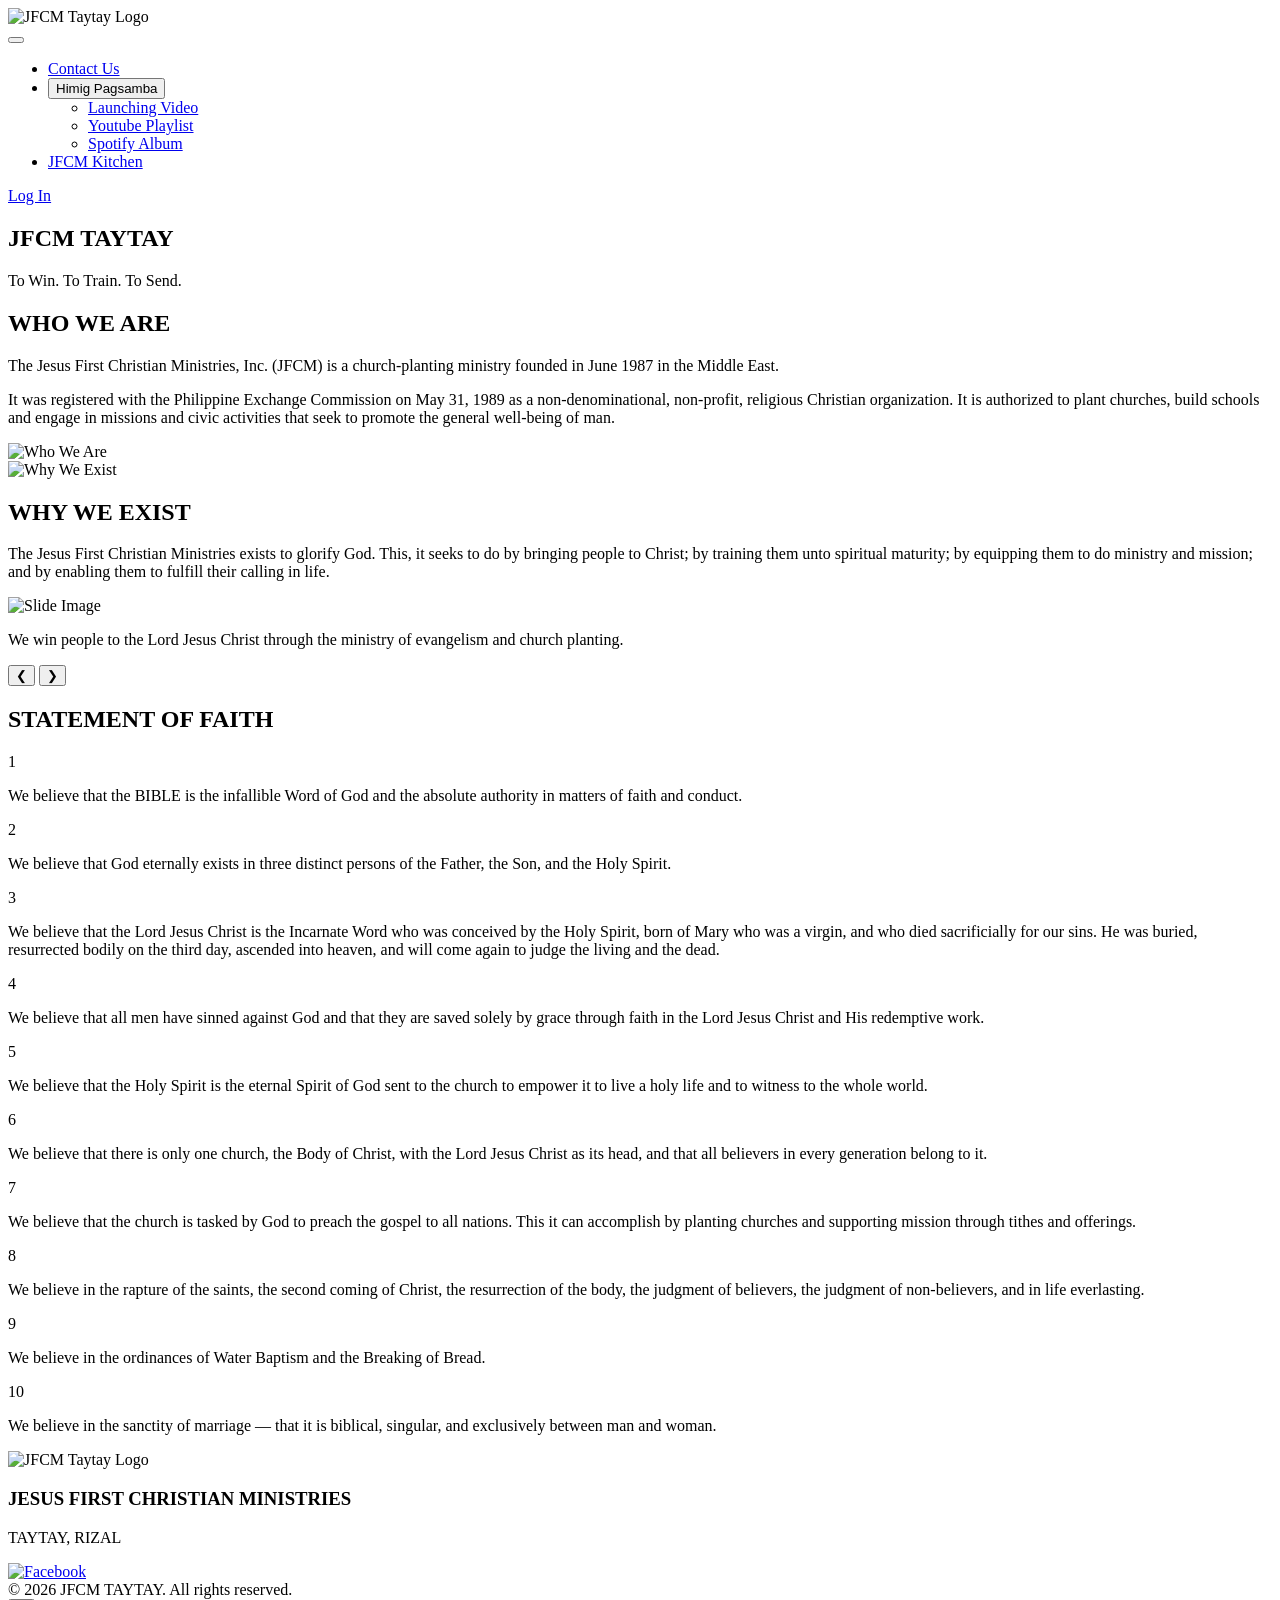
==== index.html @ a09da7ef "remove frontdesk" ====
<!doctype html>
<html lang="en">
  <head>
    <meta charset="UTF-8" />
    <meta name="viewport" content="width=device-width, initial-scale=1.0" />
    <title>JFCM Taytay</title>

    <link rel="preconnect" href="https://fonts.googleapis.com" />
    <link rel="preconnect" href="https://fonts.gstatic.com" crossorigin />
    <link
      href="https://fonts.googleapis.com/css2?family=Arimo:wght@400;500;600;700&family=Poppins:wght@400;600;700&display=swap"
      rel="stylesheet"
    />
    <link rel="icon" type="image/png" href="./images/logo_green.png" />
    <link rel="shortcut icon" href="./images/logo_green.png" />
    <link rel="stylesheet" href="style.css" />
  </head>
  <body>
    <header>
      <!--Navigation Bar-->
      <nav class="navbar">
        <div class="logo">
          <img src="images/logo_white.png" alt="JFCM Taytay Logo" />
        </div>

        <button class="nav-hamburger" id="nav-hamburger" aria-label="Toggle menu">
          <span></span>
          <span></span>
          <span></span>
        </button>

        <div class="nav-menu" id="nav-menu">
          <ul class="nav-links">
            <!-- <li>
              <a href="https://form.jotform.com/jfcmbinan/frontdesk" 
                >Front Desk</a
              >
            </li> -->
            <li><a href="https://www.facebook.com/jfcm.taytay">Contact Us</a></li>
            <!--<li><a href="#">Calendar</a></li>-->
            <li class="has-dropdown">
              <button class="dropdown-toggle">
                Himig Pagsamba<span class="arrow"></span>
              </button>

              <ul class="dropdown-menu">
                <li>
                  <a href="https://www.youtube.com/live/0JSu7UbqhwQ"
                    >Launching Video</a
                  >
                </li>
                <li>
                  <a
                    href="https://www.youtube.com/playlist?list=PLOw7y2edlmENgxEJeK3EPMWp12hpS4vDx"
                    >Youtube Playlist</a
                  >
                </li>
                <li>
                  <a href="https://open.spotify.com/artist/4eRxYQLHoMLWonGnWRBmCA"
                    >Spotify Album</a
                  >
                </li>
              </ul>
            </li>
            <li><a href="https://jfcmkitchen.com/">JFCM Kitchen</a></li>
          </ul>

          <div class="nav-right">
            <a href="login/login.html" class="login">Log In</a>
          </div>
        </div>
      </nav>
    </header>

    <!--Hero Section-->

    <section class="hero">
      <div class="hero-overlay"></div>

      <div class="hero-content">
        <h1>JFCM TAYTAY</h1>
        <p>To Win. To Train. To Send.</p>
      </div>
    </section>

    <!--Who We Are-->

    <section class="who-we-are">
      <div class="who-we-are-wrapped">
        <h2 class="who-we-are-title">WHO WE ARE</h2>

        <p class="who-we-are-intro">
          The Jesus First Christian Ministries, Inc. (JFCM) is a church-planting
          ministry founded in June 1987 in the Middle East.
        </p>

        <p class="who-we-are-description">
          It was registered with the Philippine Exchange Commission on May 31,
          1989 as a non-denominational, non-profit, religious Christian
          organization. It is authorized to plant churches, build schools and
          engage in missions and civic activities that seek to promote the
          general well-being of man.
        </p>
      </div>

      <img
        src="images/logo_who_we_are.jpg"
        class="who-we-are-image"
        alt="Who We Are"
      />
    </section>

    <!--Why We Exist-->

    <section class="why-we-exist">
      <div class="why-we-exist-wrapped">
        <img
          src="images/logo_why_we_exist.jpg"
          class="why-we-exist-image"
          alt="Why We Exist"
        />

        <div class="why-we-exist-text">
          <h2 class="why-we-exist-title">WHY WE EXIST</h2>

          <p class="why-we-exist-description">
            The Jesus First Christian Ministries exists to glorify God. This, it
            seeks to do by bringing people to Christ; by training them unto
            spiritual maturity; by equipping them to do ministry and mission;
            and by enabling them to fulfill their calling in life.
          </p>
        </div>
      </div>
    </section>

    <!--Slideshow-->

    <section class="slideshow">
      <div class="slide">
        <img id="slide-image" src="images/slide1.jpg" alt="Slide Image" />

        <!-- dark overlay -->
        <div class="slide-overlay"></div>

        <!-- text on image -->
        <p id="slide-text" class="slide-text">
          We win people to the Lord Jesus Christ through the ministry of
          evangelism and church planting.
        </p>

        <!-- buttons INSIDE image -->
        <button class="previous" onclick="prevSlide()">&#10094;</button>
        <button class="next" onclick="nextSlide()">&#10095;</button>
      </div>
    </section>

    <!-- Beliefs section -->

    <section class="beliefs">
      <h2 class="beliefs-title">STATEMENT OF FAITH</h2>

      <div class="beliefs-grid">
        <div class="belief-card">
          <span class="belief-number">1</span>
          <p>
            We believe that the BIBLE is the infallible Word of God and the
            absolute authority in matters of faith and conduct.
          </p>
        </div>

        <div class="belief-card">
          <span class="belief-number">2</span>
          <p>
            We believe that God eternally exists in three distinct persons of
            the Father, the Son, and the Holy Spirit.
          </p>
        </div>

        <div class="belief-card">
          <span class="belief-number">3</span>
          <p>
            We believe that the Lord Jesus Christ is the Incarnate Word who was
            conceived by the Holy Spirit, born of Mary who was a virgin, and who
            died sacrificially for our sins. He was buried, resurrected bodily
            on the third day, ascended into heaven, and will come again to judge
            the living and the dead.
          </p>
        </div>

        <div class="belief-card">
          <span class="belief-number">4</span>
          <p>
            We believe that all men have sinned against God and that they are
            saved solely by grace through faith in the Lord Jesus Christ and His
            redemptive work.
          </p>
        </div>

        <div class="belief-card">
          <span class="belief-number">5</span>
          <p>
            We believe that the Holy Spirit is the eternal Spirit of God sent to
            the church to empower it to live a holy life and to witness to the
            whole world.
          </p>
        </div>

        <div class="belief-card">
          <span class="belief-number">6</span>
          <p>
            We believe that there is only one church, the Body of Christ, with
            the Lord Jesus Christ as its head, and that all believers in every
            generation belong to it.
          </p>
        </div>

        <div class="belief-card">
          <span class="belief-number">7</span>
          <p>
            We believe that the church is tasked by God to preach the gospel to
            all nations. This it can accomplish by planting churches and
            supporting mission through tithes and offerings.
          </p>
        </div>

        <div class="belief-card">
          <span class="belief-number">8</span>
          <p>
            We believe in the rapture of the saints, the second coming of
            Christ, the resurrection of the body, the judgment of believers, the
            judgment of non-believers, and in life everlasting.
          </p>
        </div>

        <div class="belief-card">
          <span class="belief-number">9</span>
          <p>
            We believe in the ordinances of Water Baptism and the Breaking of
            Bread.
          </p>
        </div>

        <div class="belief-card">
          <span class="belief-number">10</span>
          <p>
            We believe in the sanctity of marriage — that it is biblical,
            singular, and exclusively between man and woman.
          </p>
        </div>
      </div>
    </section>

    <!-- Footer -->

    <footer class="footer">
      <div class="footer-main">
        <div class="footer-logo">
          <img src="images/logo_green.png" alt="JFCM Taytay Logo" />
        </div>

        <div class="footer-info">
          <h3>JESUS FIRST CHRISTIAN MINISTRIES</h3>
          <p>TAYTAY, RIZAL</p>

          <a
            href="https://www.facebook.com/jfcm.taytay"
            class="footer-facebook"
            target="_blank"
            aria-label="JFCM Taytay Facebook"
          >
            <img src="images/facebook-icon.svg" alt="Facebook" />
          </a>
        </div>
      </div>

      <div class="footer-bottom">© 2026 JFCM TAYTAY. All rights reserved.</div>
    </footer>

    <!-- Scroll to Top Button -->
    <button id="scroll-to-top" aria-label="Scroll to top">&#8679;</button>

    <script src="script.js"></script>
  </body>
</html>
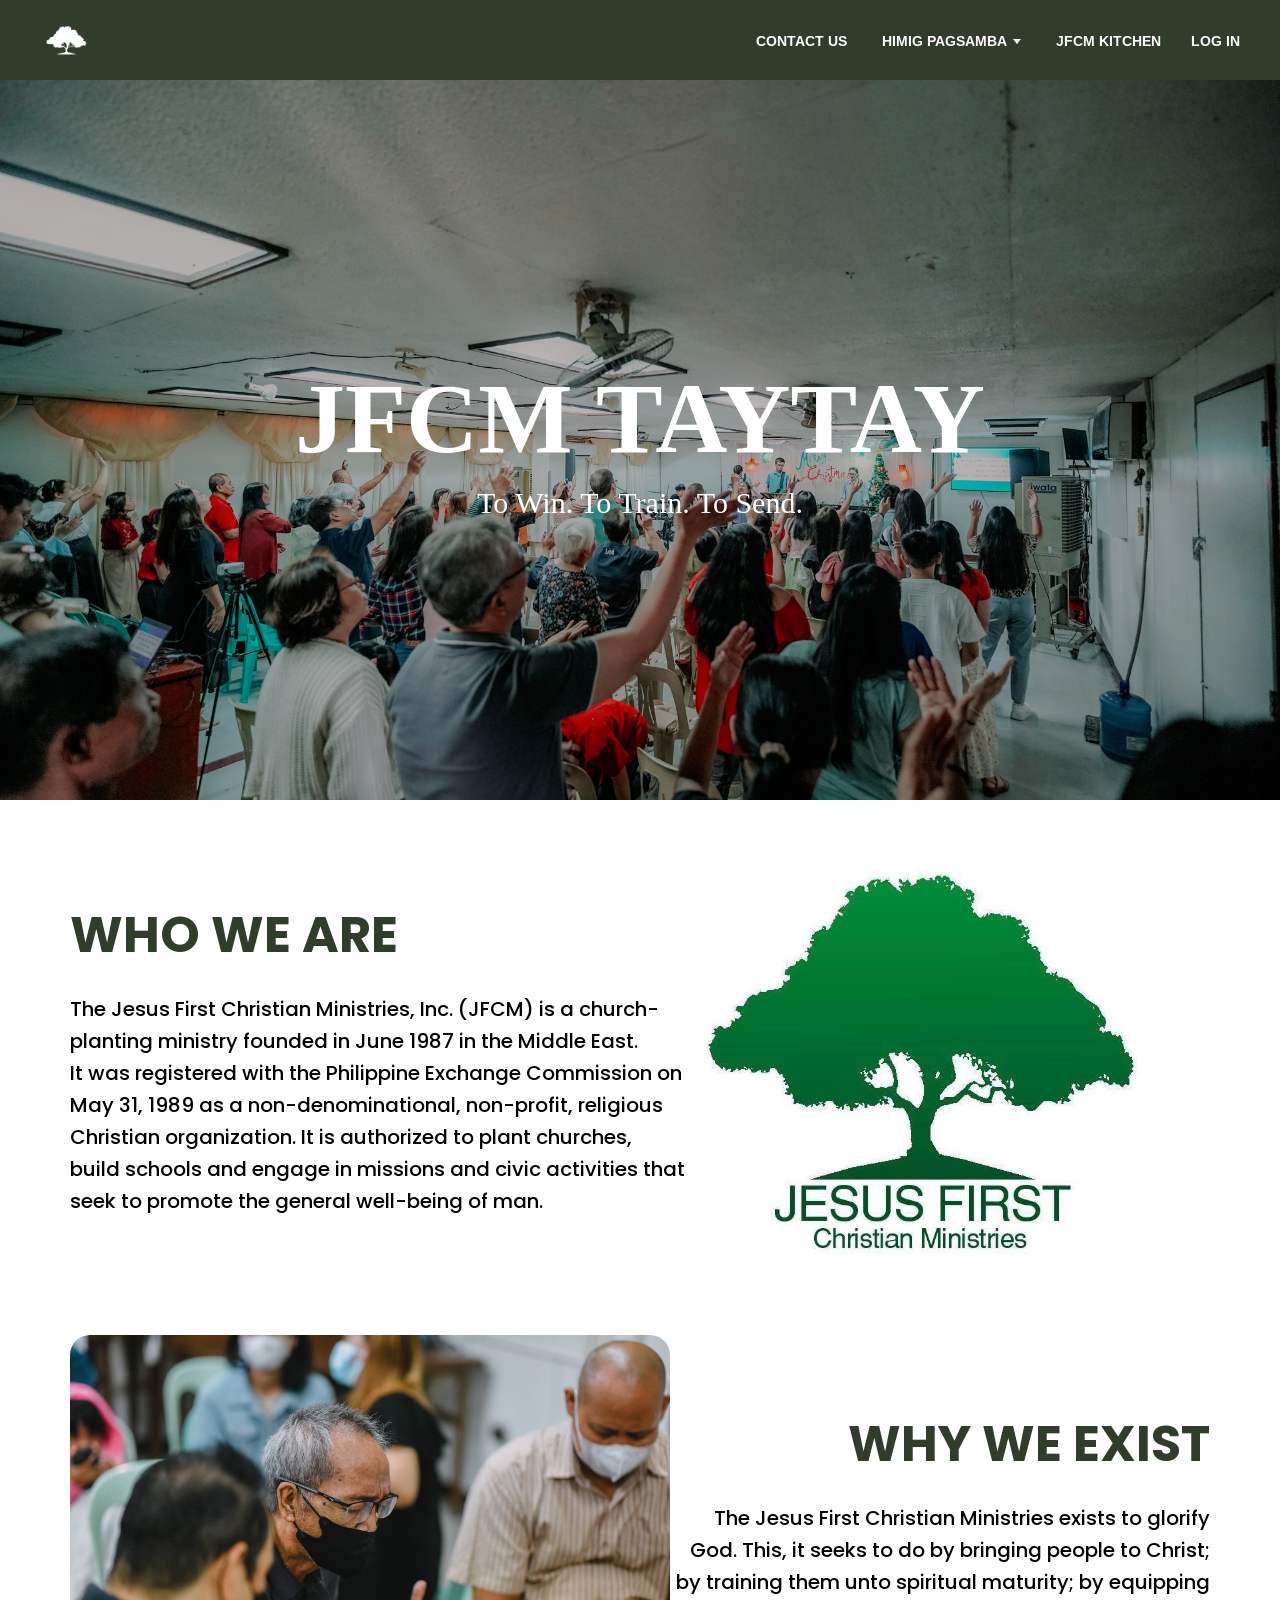
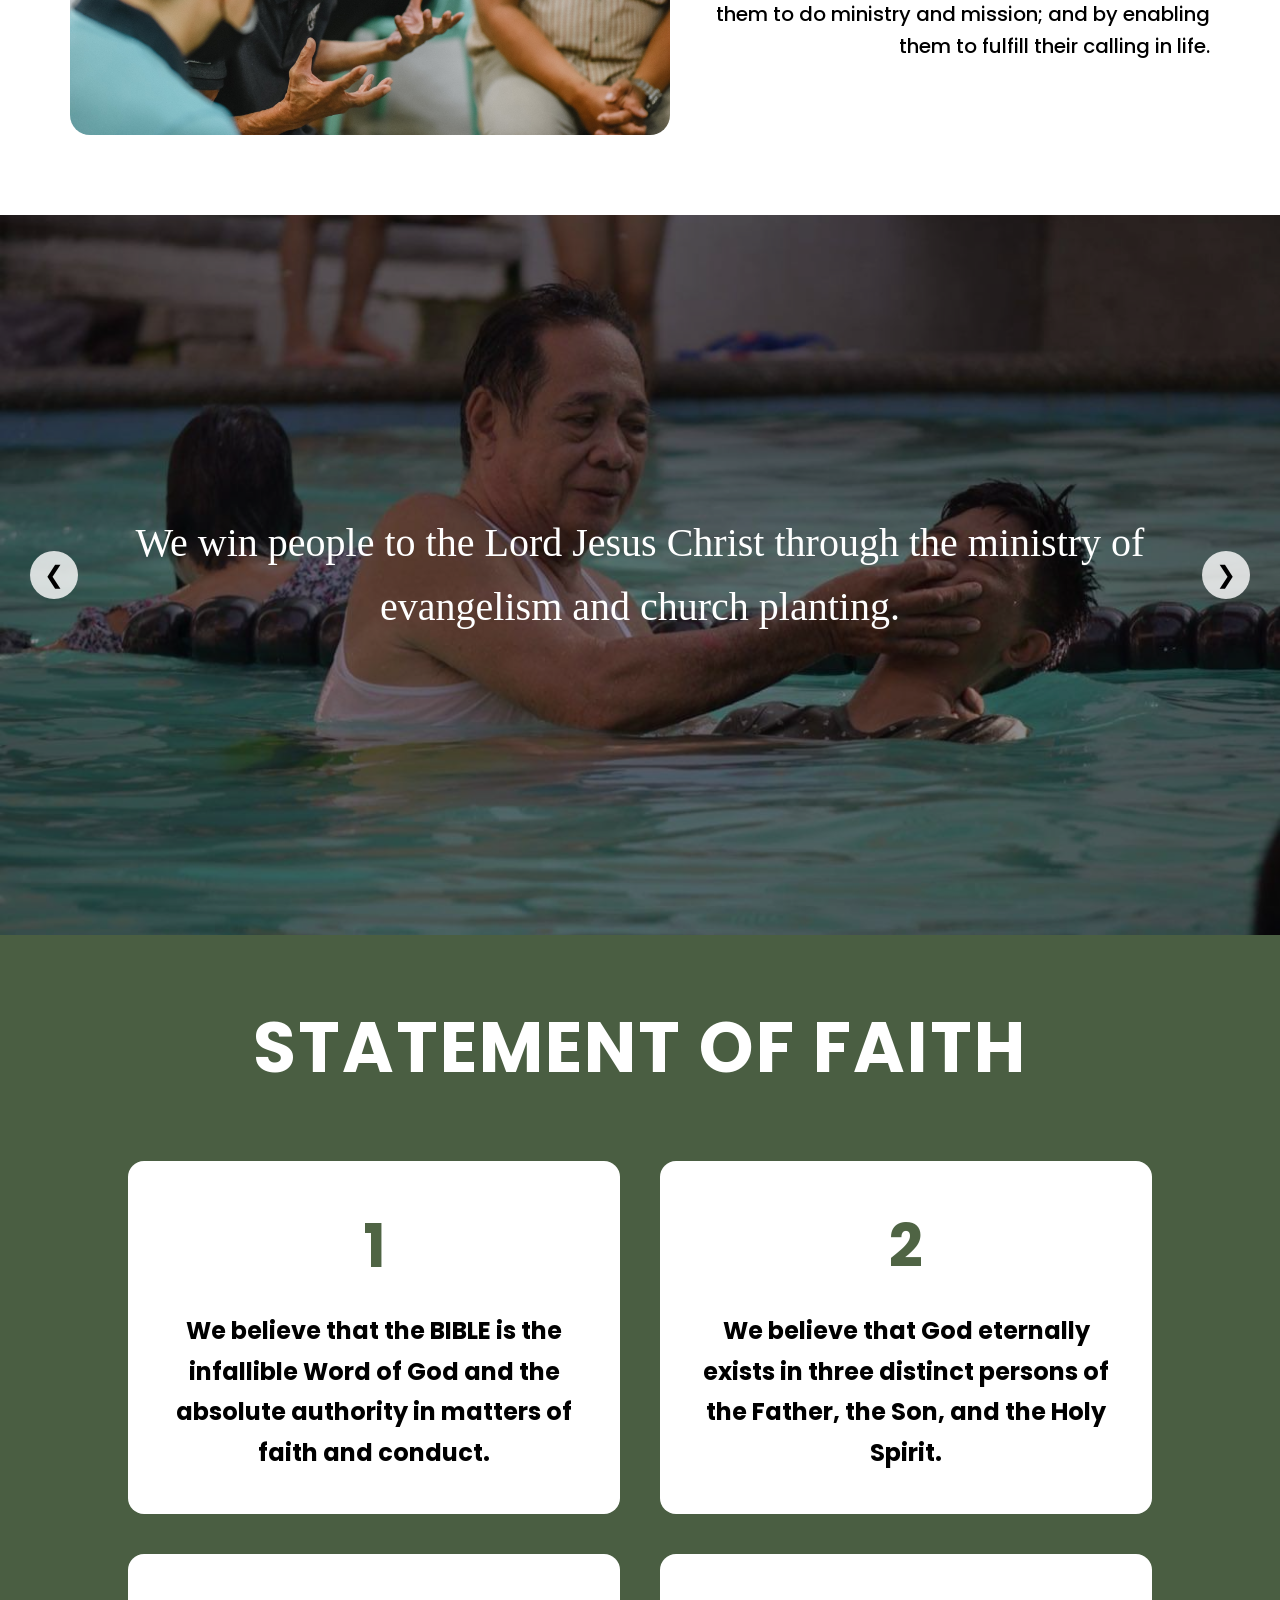
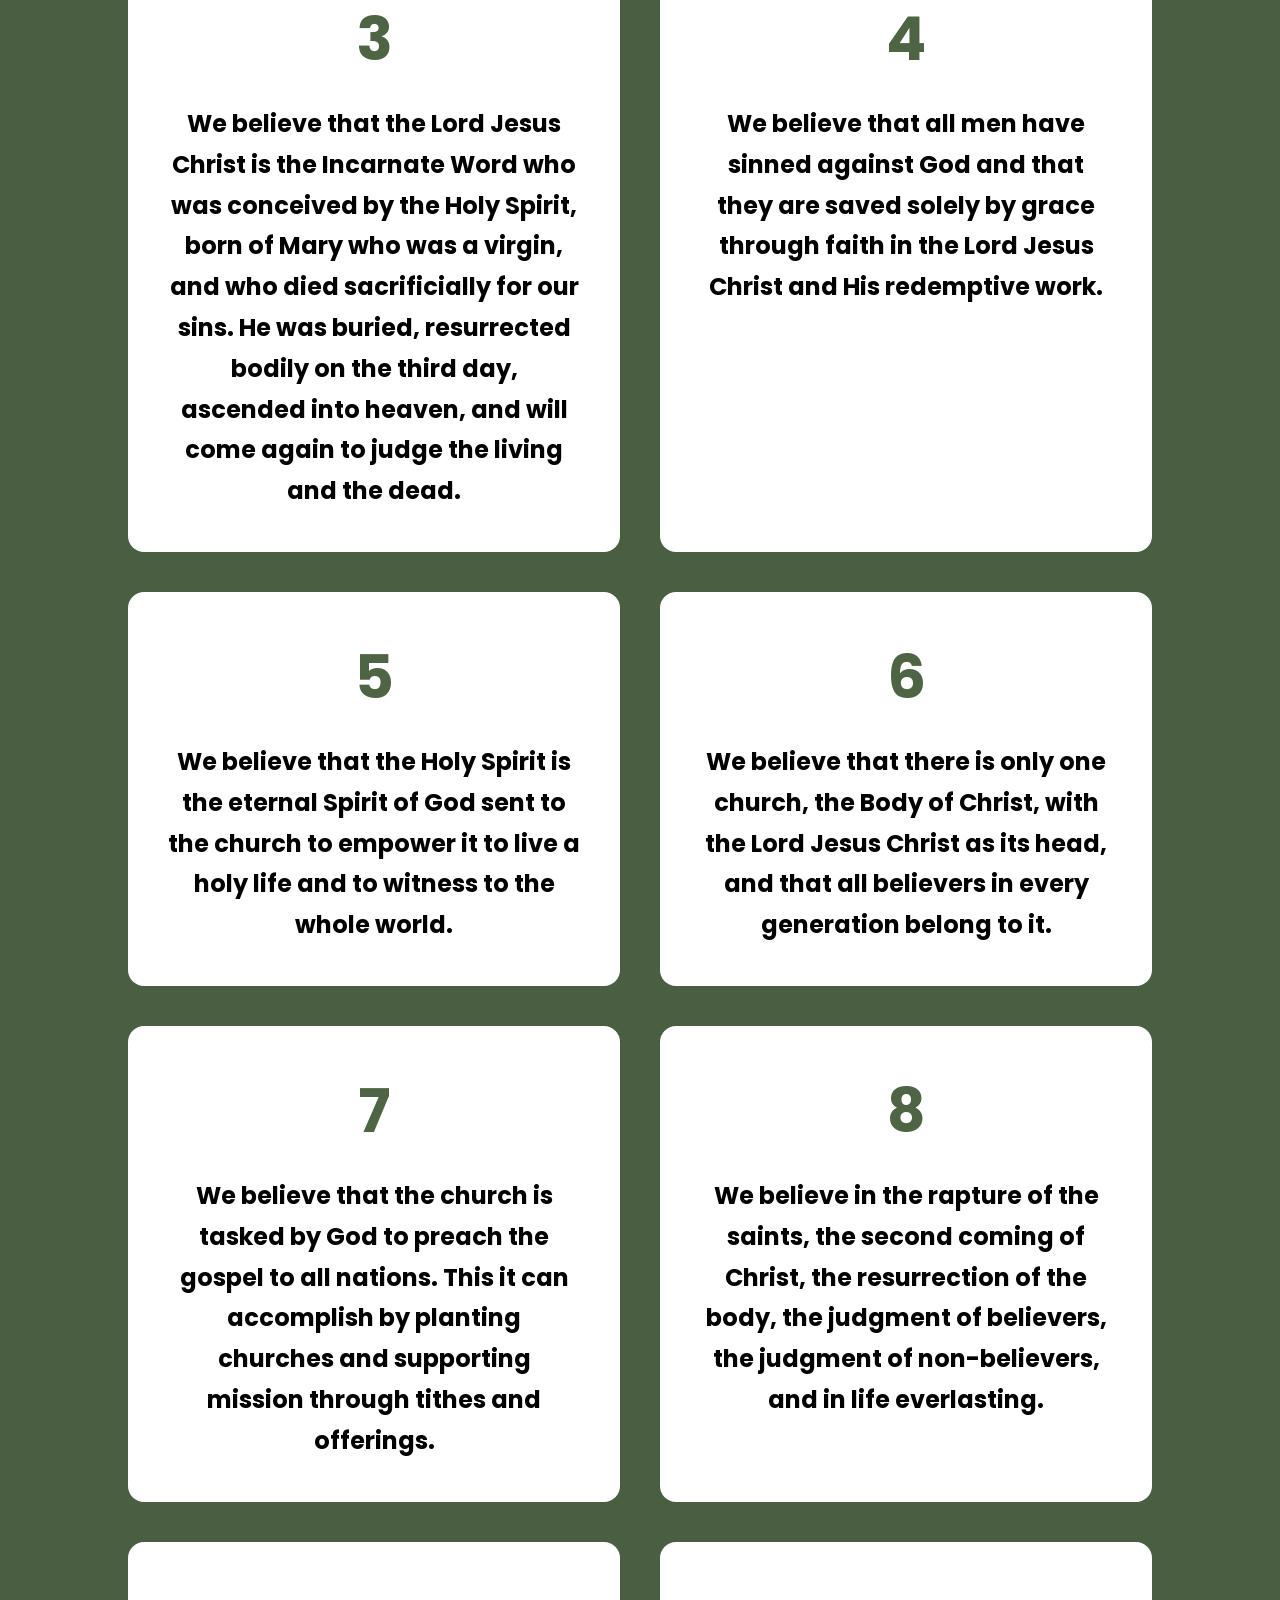
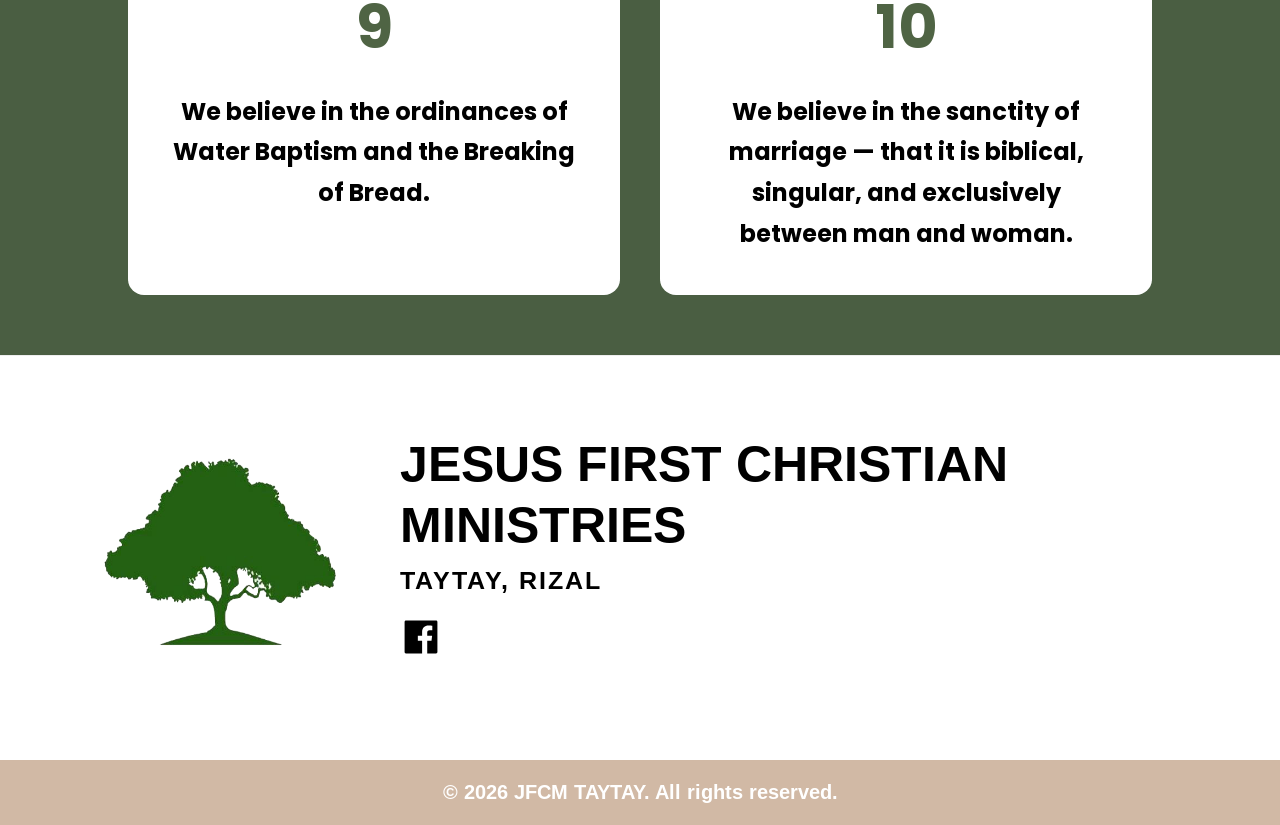
==== commit bb7c821c: "fix: folder persistence, full-drive listing, and account removal cleanup" ====
--- a/index.html
+++ b/index.html
@@ -31,11 +31,6 @@
 
         <div class="nav-menu" id="nav-menu">
           <ul class="nav-links">
-            <!-- <li>
-              <a href="https://form.jotform.com/jfcmbinan/frontdesk" 
-                >Front Desk</a
-              >
-            </li> -->
             <li><a href="https://www.facebook.com/jfcm.taytay">Contact Us</a></li>
             <!--<li><a href="#">Calendar</a></li>-->
             <li class="has-dropdown">
--- a/style.css
+++ b/style.css
@@ -0,0 +1,853 @@
+/* Base Styles */
+
+* {
+  margin: 0;
+  padding: 0;
+  box-sizing: border-box;
+}
+
+body {
+  font-family: 'Arimo', sans-serif;
+}
+
+/* Header */
+
+header {
+  background-color: #303D2A;
+  position: relative;
+  z-index: 1000;
+}
+
+/* Logo  */
+
+.logo img {
+  height: 45px;
+  width: auto;
+  display: block;
+}
+
+/* Navigation Bar  */
+
+.navbar {
+  display: flex;
+  align-items: center;
+  justify-content: space-between;
+
+  height: 80px;
+  padding: 0 40px;
+}
+
+.nav-container {
+  max-width: 100%;
+  padding: 0 40px;
+}
+
+/* Nav menu wrapper */
+.nav-menu {
+  display: flex;
+  align-items: center;
+  gap: 30px;
+}
+
+/* Hamburger button (hidden on desktop) */
+.nav-hamburger {
+  display: none;
+  flex-direction: column;
+  justify-content: space-between;
+  width: 26px;
+  height: 18px;
+  background: none;
+  border: none;
+  cursor: pointer;
+  padding: 0;
+  flex-shrink: 0;
+}
+
+.nav-hamburger span {
+  display: block;
+  width: 100%;
+  height: 2px;
+  background: #fff;
+  border-radius: 2px;
+  transition: transform 0.3s ease, opacity 0.3s ease;
+}
+
+.nav-hamburger.active span:nth-child(1) {
+  transform: translateY(8px) rotate(45deg);
+}
+
+.nav-hamburger.active span:nth-child(2) {
+  opacity: 0;
+}
+
+.nav-hamburger.active span:nth-child(3) {
+  transform: translateY(-8px) rotate(-45deg);
+}
+
+/* Navigation Links  */
+
+.nav-links {
+  list-style: none;
+  display: flex;
+  gap: 35px;
+}
+
+.nav-links a,
+.nav-right .login {
+  text-decoration: none;
+  color: #ffffff;
+  font-size: 14px;
+  font-weight: 600;
+  letter-spacing: 0px;
+  text-transform: uppercase;
+}
+
+/* Dropdown */
+
+.has-dropdown {
+  position: relative;
+}
+
+/* Dropdown button */
+
+.dropdown-toggle {
+  background: none;
+  border: none;
+  color: #ffffff;
+  font-family: inherit;
+  font-size: 14px;
+  font-weight: 600;
+  text-transform: uppercase;
+  cursor: pointer;
+}
+
+/* Dropdown arrow */
+
+.dropdown-toggle .arrow {
+  display: inline-block;
+  width: 0;
+  height: 0;
+  margin-left: 6px;
+
+  border-left: 4px solid transparent;
+  border-right: 4px solid transparent;
+  border-top: 5px solid #ffffff;
+
+  position: relative;
+  top: -2px;
+}
+
+/* Dropdown menu container */
+
+.dropdown-menu {
+  position: absolute;
+  top: calc(100% + 8px);
+  left: 0;
+
+  background: #ffffff;
+  border-radius: 6px;
+  min-width: 120px;
+
+  list-style: none;
+  margin: 0;
+  padding: 4px 0;
+
+  display: none;
+}
+
+/* Dropdown links */
+
+.dropdown-menu li a {
+  display: block;
+  padding: 10px 16px;
+  color: #303D2A;
+  text-decoration: none;
+  text-transform: none;
+  font-weight: 400;
+}
+
+.dropdown-menu li a:hover {
+  background: #f2f2f2;
+}
+
+/* Hero Section */
+
+.hero {
+  position: relative;
+  height: 80vh;
+
+  background-image: url("images/hero.jpg");
+  background-size: cover;
+  background-position: center;
+}
+
+.hero-overlay {
+  position: absolute;
+  inset: 0;
+  background: rgba(0, 0, 0, 0.15);
+}
+
+.hero-content {
+  position: relative;
+  z-index: 1;
+  height: 100%;
+  display: flex;
+  flex-direction: column;
+  align-items: center;
+  justify-content: center;
+  color: #ffffff;
+  text-align: center;
+  font-family: "Comic Sans MS", cursive;
+}
+
+.hero-content h1 {
+  font-size: 100px;
+  font-weight: 700;
+  margin-bottom: 10px;
+}
+
+.hero-content p {
+  font-size: 30px;
+  font-weight: 400;
+}
+
+/* Who we are section */
+
+.who-we-are {
+  background-color: #ffffff;
+  padding: 20px;
+
+  display: flex;            
+  align-items: center; 
+}
+
+.who-we-are-title {
+  margin-left: 50px;
+  margin-bottom: 20px;
+  font-size: 50px;
+  font-weight: 700;
+  font-family: 'Poppins', sans-serif;
+  color: #303D2A;
+}
+
+.who-we-are-intro,
+.who-we-are-description {
+  margin-left: 50px;
+  max-width: 700px;
+  font-size: 20px;
+  font-weight: 500;
+  font-family: 'Poppins', sans-serif;
+  line-height: 1.6;
+  text-align: left;
+  color: #000;
+}
+
+.who-we-are-image {
+  width: 475px;
+  height: 475px;
+  margin-left: auto;
+  margin-right: 100px;
+  object-fit: contain;
+}
+
+/* Why we exist section */
+
+.why-we-exist {
+  background-color: #ffffff;
+  padding: 20px ;
+}
+
+.why-we-exist-wrapped {
+  display: flex;
+  align-items: center;
+  justify-content: space-between;
+}
+
+.why-we-exist-title {
+  margin-left: auto;
+  margin-right: 50px;
+  margin-bottom: 20px;
+  max-width: 700px;
+  font-size: 50px;
+  font-weight: 700;
+  font-family: 'Poppins', sans-serif;
+  text-align: right;
+  color: #303D2A;
+}
+
+.why-we-exist-description {
+  margin-left: auto;
+  margin-right: 50px;
+  max-width: 700px;
+  font-size: 20px;
+  font-weight: 500;
+  font-family: 'Poppins', sans-serif;
+  line-height: 1.6;
+  text-align: right;
+  color: #000;
+}
+
+.why-we-exist-image {
+  width: 600px;
+  height: auto;
+  margin-left: 50px;
+  margin-right: auto;
+  object-fit: cover;
+  border-radius: 20px;
+}
+
+/* Slideshow section */
+
+.slideshow {
+  width: 100%;
+  padding: 0;         
+  margin: 0;
+  margin-top: 60px;
+}
+
+
+/* slide container */
+.slide {
+  position: relative;
+  width: 100%;
+  height: 80vh;  
+  overflow: hidden;
+}
+
+.slide img {
+  width: 100%;
+  height: 100%;
+  object-fit: cover;
+  object-position: center 30%; /* adjust face visibility */
+}
+
+/* dark overlay */
+.slide-overlay {
+  position: absolute;
+  inset: 0;
+  background: rgba(0, 0, 0, 0.45);
+}
+
+/* text on image */
+.slide-text {
+  position: absolute;
+  top: 50%;
+  left: 50%;
+  transform: translate(-50%, -50%);
+
+  color: #fff;
+  text-align: center;
+  max-width: none;
+  width: 80%;
+  margin: 0 auto;    
+  font-size: 40px;
+  font-family: "Comic Sans MS", cursive;;
+  line-height: 1.6;
+  z-index: 2;
+}
+
+.previous,
+.next {
+  position: absolute;
+  top: 50%;
+  transform: translateY(-50%);
+  background: rgba(255,255,255,0.8);
+  border: none;
+  width: 48px;
+  height: 48px;
+  border-radius: 50%;
+  font-size: 24px;
+  cursor: pointer;
+  z-index: 3;
+}
+
+.previous {
+  left: 30px;
+}
+
+.next {
+  right: 30px;
+}
+
+/* WHY WE BELIEVE SECTION */
+
+.beliefs {
+  background-color: #4A5E42;
+  padding: 60px 10%;
+}
+
+.beliefs-title {
+  text-align: center;
+  color: white;
+  font-size: 70px;
+  font-family: Poppins, serif;
+  margin-bottom: 60px;
+  letter-spacing: 2px;
+}
+
+.beliefs-grid {
+  display: grid;
+  grid-template-columns: repeat(2, 1fr);
+  gap: 40px;
+}
+
+.belief-card {
+  background: white;
+  padding: 40px;
+  border-radius: 16px;
+  text-align: center;
+}
+
+.belief-number {
+  display: block;
+  font-size: 60px;
+  font-family: Poppins, serif;
+  font-weight: bold;
+  color: #4f6444;
+  margin-bottom: 20px;
+}
+
+.belief-card p {
+  font-size: 24px;
+  font-family: Poppins, serif;
+  font-weight: bold;
+  line-height: 1.7;
+  color: #000;
+}
+
+@media (max-width: 768px) {
+  .beliefs-grid {
+    grid-template-columns: 1fr;
+  }
+}
+
+/* Footer */
+
+.footer {
+  background-color: #ffffff;
+  border-top: 1px solid #eee;
+}
+
+.footer-main {
+  display: flex;
+  align-items: center;
+  justify-content: center; /* ⬅️ this centers everything horizontally */
+  gap: 40px;
+  padding: 60px 80px;
+  text-align: left;
+}
+
+.footer-logo img {
+  width: 280px;
+  height: 280px;
+}
+
+.footer-info h3 {
+  font-size: 50px;
+  font-family: 'Arimo', sans-serif;
+  font-weight: bold;
+  margin: 0;
+  color: #000;
+}
+
+.footer-info p {
+  font-size: 25px;
+  font-family: 'Arimo', sans-serif;
+  font-weight: bold;
+  margin: 10px 0 20px;
+  letter-spacing: 2px;
+}
+
+.footer-social {
+  font-size: 22px;
+  color: #000;
+  text-decoration: none;
+}
+
+.footer-facebook {
+  margin-bottom: 20px;
+  display: inline-block;
+}
+
+.footer-facebook img {
+  width: 42px;
+  height: 42px;
+  cursor: pointer;
+  transition: transform 0.2s ease, opacity 0.2s ease;
+}
+
+.footer-facebook img:hover {
+  transform: scale(1.1);
+  opacity: 0.8;
+}
+
+.footer-bottom {
+  background-color: #D1B9A5;
+  color: #fff;
+  text-align: center;
+  padding: 20px;
+  font-size: 20px;
+  font-family: 'Arimo', sans-serif;
+  font-weight: bold;
+}
+
+/* ===========================
+   RESPONSIVE STYLES
+   =========================== */
+
+/* Tablet (≤1050px) */
+@media (max-width: 1050px) {
+  .navbar {
+    padding: 0 24px;
+  }
+
+  .nav-links {
+    gap: 20px;
+  }
+
+  .hero-content h1 {
+    font-size: 70px;
+  }
+
+  .hero-content p {
+    font-size: 24px;
+  }
+
+  .who-we-are-title,
+  .why-we-exist-title {
+    font-size: 36px;
+  }
+
+  .who-we-are-intro,
+  .who-we-are-description,
+  .why-we-exist-description {
+    font-size: 16px;
+    max-width: 480px;
+  }
+
+  .who-we-are-image {
+    width: 300px;
+    height: 300px;
+    margin-right: 40px;
+  }
+
+  .why-we-exist-image {
+    width: 340px;
+    margin-left: 30px;
+  }
+
+  .beliefs-title {
+    font-size: 48px;
+  }
+
+  .belief-number {
+    font-size: 44px;
+  }
+
+  .belief-card p {
+    font-size: 18px;
+  }
+
+  .footer-info h3 {
+    font-size: 32px;
+  }
+
+  .footer-info p {
+    font-size: 18px;
+  }
+
+  .footer-logo img {
+    width: 180px;
+    height: 180px;
+  }
+}
+
+/* Mobile (≤768px) */
+@media (max-width: 768px) {
+  /* --- Navbar --- */
+  .nav-hamburger {
+    display: flex;
+  }
+
+  .nav-menu {
+    position: fixed;
+    top: 80px;
+    left: 0;
+    right: 0;
+    background: #303D2A;
+    flex-direction: column;
+    align-items: stretch;
+    gap: 0;
+    max-height: 0;
+    overflow: hidden;
+    transition: max-height 0.35s ease;
+    z-index: 999;
+  }
+
+  .nav-menu.open {
+    max-height: 600px;
+  }
+
+  .nav-links {
+    flex-direction: column;
+    gap: 0;
+  }
+
+  .nav-links li {
+    border-top: 1px solid rgba(255, 255, 255, 0.1);
+  }
+
+  .nav-links a {
+    display: block;
+    padding: 15px 24px;
+    font-size: 14px;
+  }
+
+  .dropdown-toggle {
+    width: 100%;
+    text-align: left;
+    padding: 15px 24px;
+    font-size: 14px;
+  }
+
+  .dropdown-menu {
+    position: static;
+    background: rgba(0, 0, 0, 0.2);
+    border-radius: 0;
+    min-width: unset;
+    padding: 0;
+  }
+
+  .dropdown-menu li a {
+    color: #fff;
+    padding: 12px 40px;
+  }
+
+  .dropdown-menu li a:hover {
+    background: rgba(255, 255, 255, 0.1);
+  }
+
+  .nav-right {
+    padding: 14px 24px 20px;
+    border-top: 1px solid rgba(255, 255, 255, 0.1);
+  }
+
+  .nav-right .login {
+    display: block;
+    text-align: center;
+    background: #fff;
+    color: #303D2A;
+    border-radius: 25px;
+    padding: 12px 24px;
+    font-size: 14px;
+    font-weight: 700;
+  }
+
+  /* --- Hero --- */
+  .hero {
+    height: 65vh;
+  }
+
+  .hero-content h1 {
+    font-size: 46px;
+  }
+
+  .hero-content p {
+    font-size: 18px;
+    padding: 0 20px;
+  }
+
+  /* --- Who We Are --- */
+  .who-we-are {
+    flex-direction: column;
+    padding: 48px 24px;
+    text-align: center;
+  }
+
+  .who-we-are-wrapped {
+    order: 2;
+  }
+
+  .who-we-are-title {
+    margin-left: 0;
+    font-size: 30px;
+    text-align: center;
+    margin-bottom: 16px;
+  }
+
+  .who-we-are-intro,
+  .who-we-are-description {
+    margin-left: 0;
+    max-width: 100%;
+    font-size: 15px;
+    text-align: center;
+  }
+
+  .who-we-are-description {
+    margin-top: 14px;
+  }
+
+  .who-we-are-image {
+    order: 1;
+    width: 180px;
+    height: 180px;
+    margin: 0 auto 32px;
+  }
+
+  /* --- Why We Exist --- */
+  .why-we-exist {
+    padding: 48px 24px;
+  }
+
+  .why-we-exist-wrapped {
+    flex-direction: column;
+    text-align: center;
+  }
+
+  .why-we-exist-image {
+    width: 100%;
+    max-width: 320px;
+    margin: 0 auto 32px;
+    border-radius: 12px;
+  }
+
+  .why-we-exist-title {
+    margin: 0 0 16px;
+    font-size: 30px;
+    text-align: center;
+    max-width: 100%;
+  }
+
+  .why-we-exist-description {
+    margin: 0;
+    max-width: 100%;
+    font-size: 15px;
+    text-align: center;
+  }
+
+  /* --- Slideshow --- */
+  .slideshow {
+    margin-top: 36px;
+  }
+
+  .slide {
+    height: 55vw;
+    min-height: 240px;
+  }
+
+  .slide-text {
+    font-size: 18px;
+    width: 86%;
+    line-height: 1.5;
+    top: 45%;
+  }
+
+  .previous,
+  .next {
+    width: 36px;
+    height: 36px;
+    font-size: 18px;
+    top: auto;
+    bottom: 16px;
+    transform: none;
+  }
+
+  .previous {
+    left: 12px;
+  }
+
+  .next {
+    right: 12px;
+  }
+
+  /* --- Beliefs --- */
+  .beliefs {
+    padding: 48px 20px;
+  }
+
+  .beliefs-title {
+    font-size: 34px;
+    margin-bottom: 32px;
+    letter-spacing: 1px;
+  }
+
+  .belief-card {
+    padding: 24px 20px;
+  }
+
+  .belief-number {
+    font-size: 42px;
+    margin-bottom: 12px;
+  }
+
+  .belief-card p {
+    font-size: 15px;
+  }
+
+  /* --- Footer --- */
+  .footer-main {
+    flex-direction: column;
+    padding: 40px 24px;
+    gap: 16px;
+    text-align: center;
+  }
+
+  .footer-logo img {
+    width: 130px;
+    height: 130px;
+  }
+
+  .footer-info h3 {
+    font-size: 20px;
+  }
+
+  .footer-info p {
+    font-size: 15px;
+    letter-spacing: 1px;
+  }
+
+  .footer-bottom {
+    font-size: 13px;
+    padding: 16px;
+  }
+}
+
+/* Scroll to Top Button */
+
+#scroll-to-top {
+  position: fixed;
+  bottom: 32px;
+  right: 32px;
+  z-index: 9999;
+
+  width: 48px;
+  height: 48px;
+  border-radius: 50%;
+  border: none;
+  cursor: pointer;
+
+  background-color: #303D2A;
+  color: #fff;
+  font-size: 26px;
+  line-height: 1;
+
+  display: flex;
+  align-items: center;
+  justify-content: center;
+
+  opacity: 0;
+  pointer-events: none;
+  transform: translateY(12px);
+  transition: opacity 0.3s ease, transform 0.3s ease, background-color 0.2s ease;
+  box-shadow: 0 4px 12px rgba(0, 0, 0, 0.25);
+}
+
+#scroll-to-top.visible {
+  opacity: 1;
+  pointer-events: auto;
+  transform: translateY(0);
+}
+
+#scroll-to-top:hover {
+  background-color: #4a5e38;
+}
